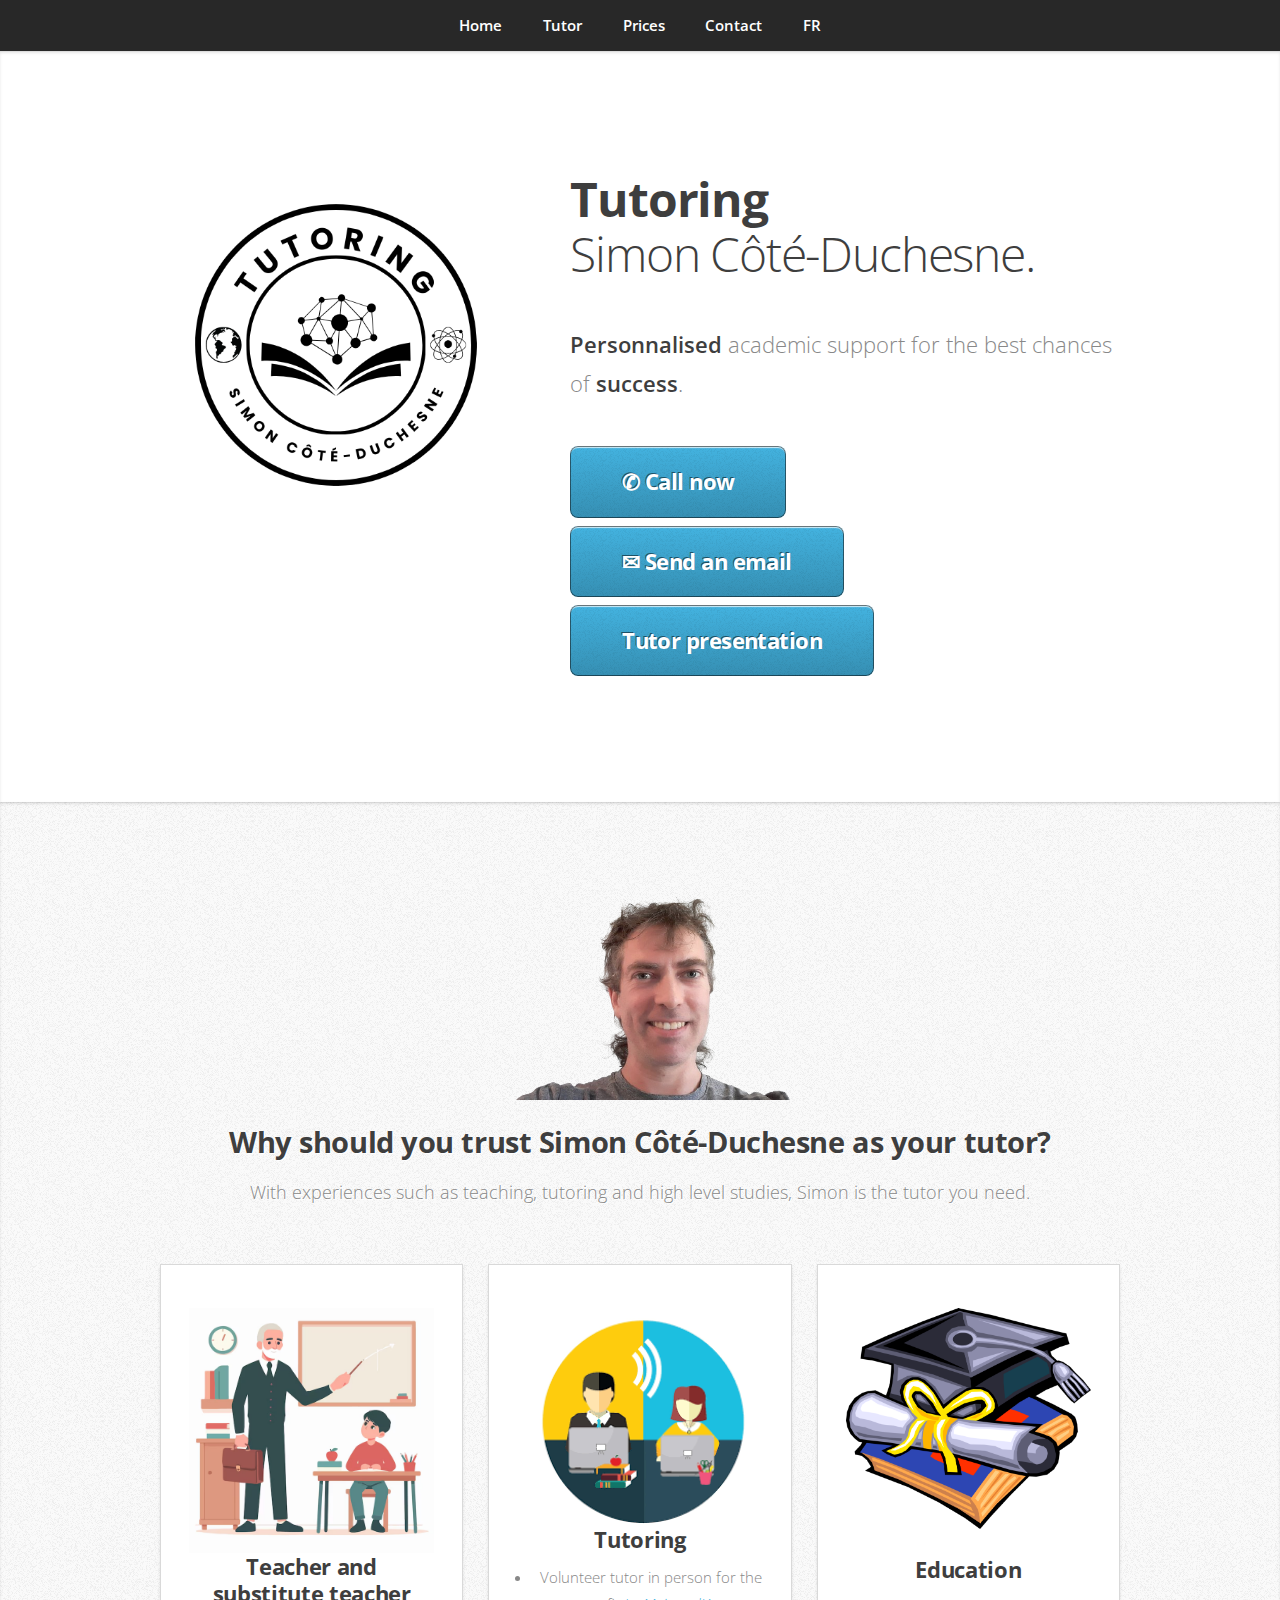
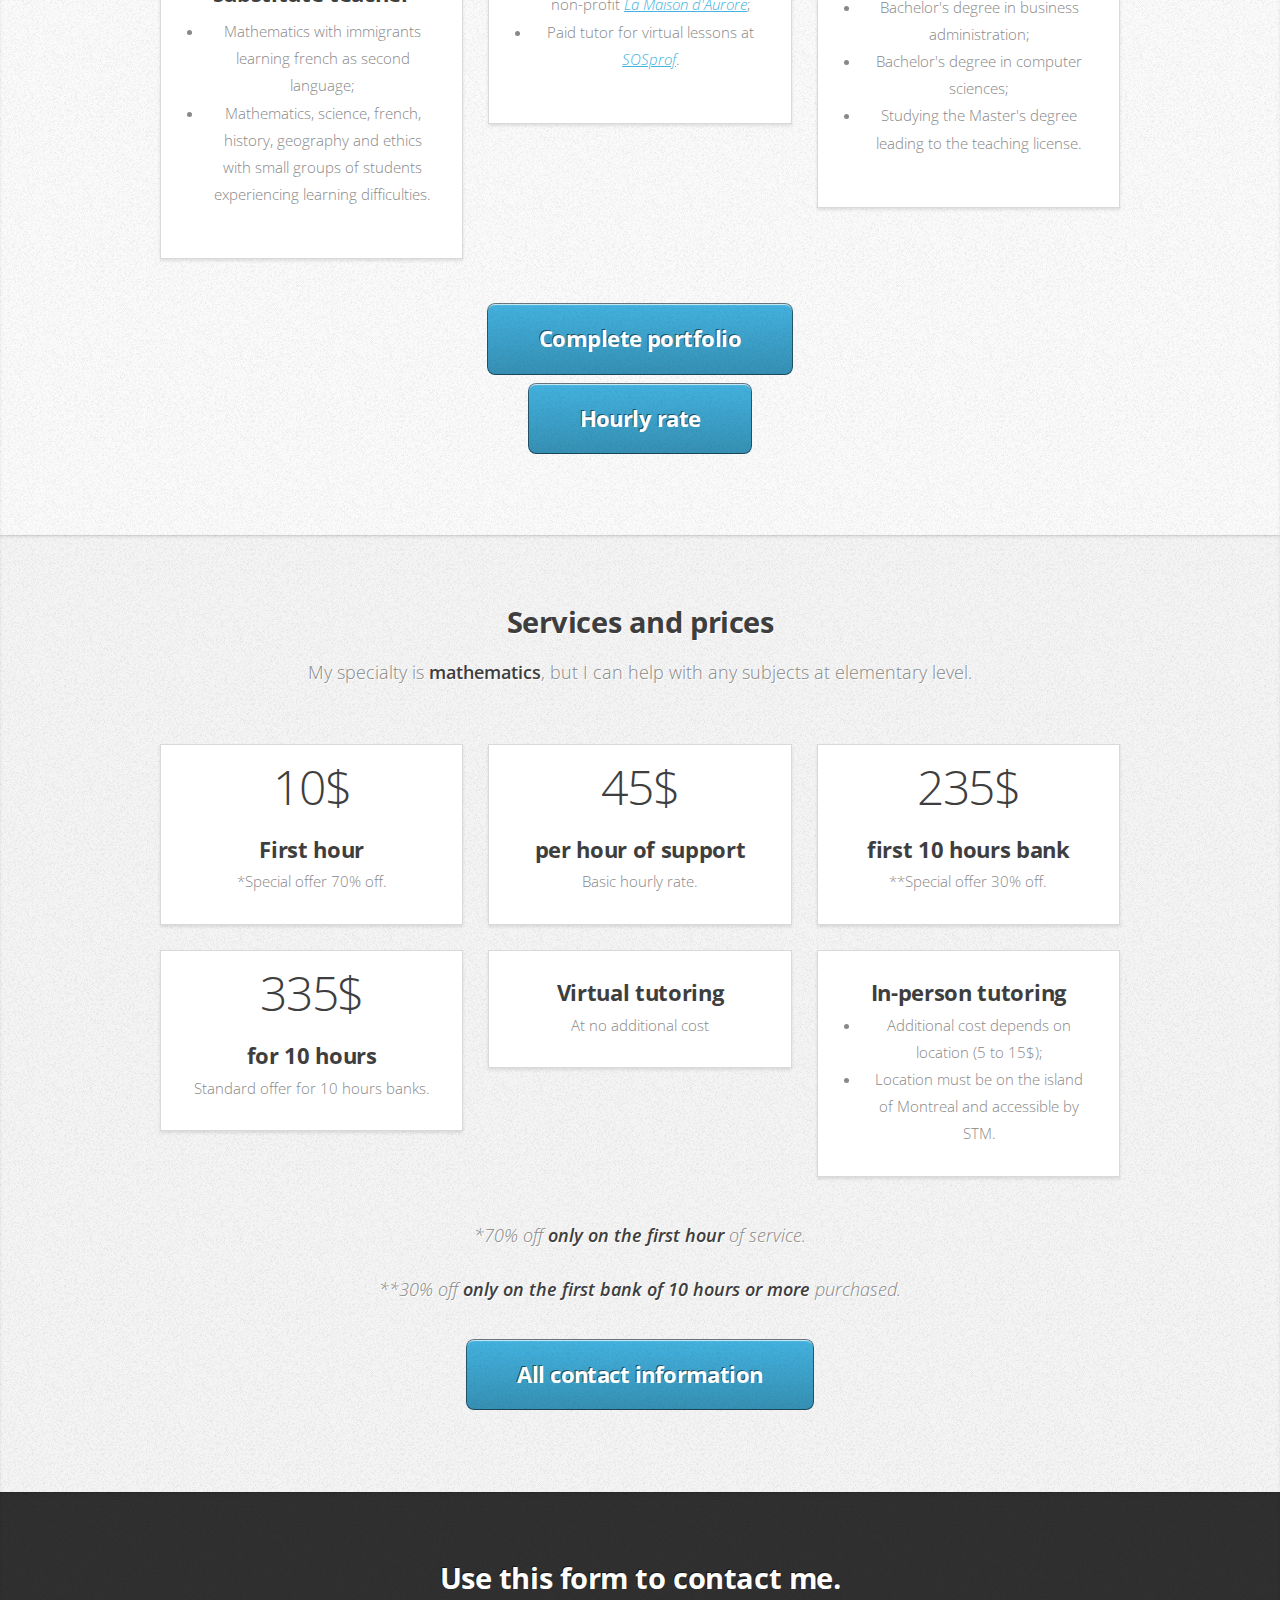
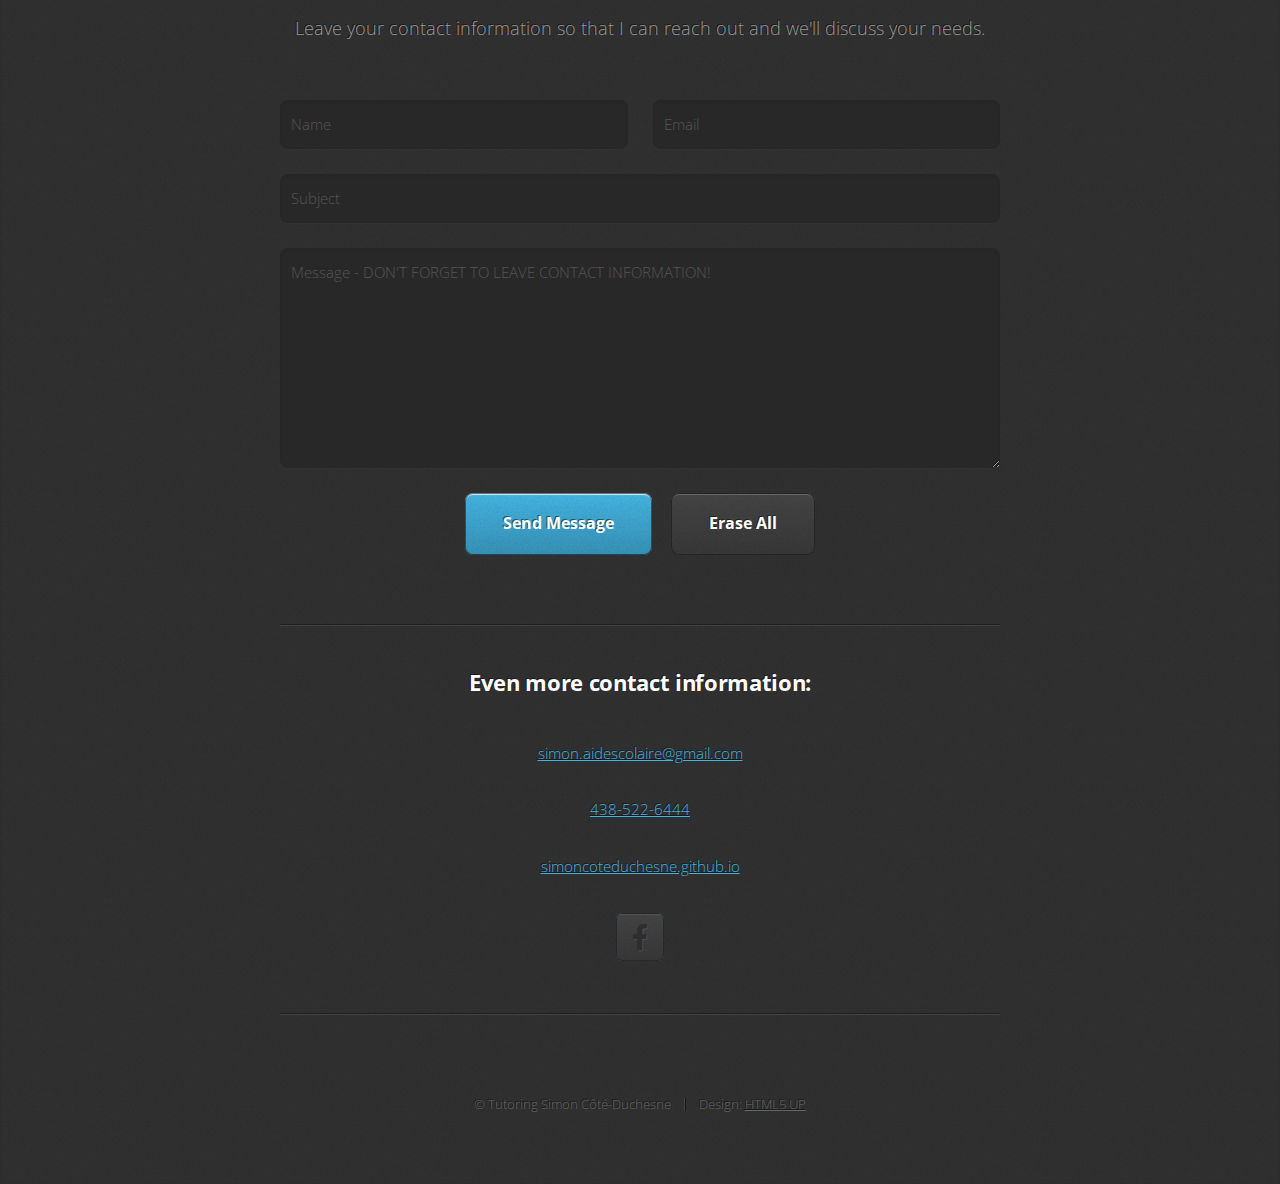
==== index_eng.html @ 431c527d "Initial commit" ====
<!DOCTYPE HTML>
<!--
	Miniport by HTML5 UP
	html5up.net | @ajlkn
	Free for personal and commercial use under the CCA 3.0 license (html5up.net/license)
-->
<html>
	<head>
		<title>Tutoring Simon Cote-Duchesne</title>
		<meta charset="utf-8" />
		<meta name="viewport" content="width=device-width, initial-scale=1, user-scalable=no" />
		<link rel="stylesheet" href="assets/css/main.css" />
		<link rel="shortcut icon" href="images/favicon.ico" type="image/favicon.ico" /> 
	</head>
	<body class="is-preload">

		<!-- Nav -->
			<nav id="nav">
				<ul class="container">
					<li><a href="#top">Home</a></li>
					<li><a href="#tutor">Tutor</a></li>
					<li><a href="#prices">Prices</a></li>
					<li><a href="#contact">Contact</a></li>
					<li><a href="index.html">FR</a></li>
				</ul>
			</nav>

		<!-- Home -->
			<article id="top" class="wrapper style1">
				<div class="container">
					<div class="row">
						<div class="col-4 col-5-large col-12-medium">
							<span class="image fit"><img src="images/AideScolaireSimonENGLISH.png" alt="Aide scolaire Simon Côté-Duchesne"/></span>
						</div>
						<div class="col-8 col-7-large col-12-medium">
							<header>
								<h1><strong>Tutoring</strong><br><br> Simon Côté-Duchesne.</h1>
							</header>
							<p><strong>Personnalised</strong> academic support for the best chances of <strong>success</strong>.</p>
							<a href="tel:1-438-522-6444" class="button large scrolly">&#9990; Call now</a>
							<br><a href="mailto:simon.aidescolaire@gmail.com" class="button large scrolly">&#9993; Send an email</a>
							<br><a href="#tutor" class="button large scrolly">Tutor presentation</a>
						</div>
					</div>
				</div>
			</article>

		<!-- Work -->
			<article id="tutor" class="wrapper style2">
				<div class="container">
					<header>
						<span class="image centered"><img src="images/SimonCoteDuchesne.png"></span>
						<h2>Why should you trust Simon Côté-Duchesne as your tutor?</h2>
						<p>With experiences such as teaching, tutoring and high level studies, Simon is the tutor you need.</p>
					</header>
					<div class="row aln-center">
						<div class="col-4 col-6-medium col-12-small">
							<section class="box style1">
								<span class="image fit"><img src="images/Teacher.png"></span>
								<h3>Teacher and substitute teacher</h3>
								<ul>
									<li>Mathematics with immigrants learning french as second language;</li>
									<li>Mathematics, science, french, history, geography and ethics with small groups of students experiencing learning difficulties.</li>
								</ul>
							</section>
						</div>
						<div class="col-4 col-6-medium col-12-small">
							<section class="box style1">
								<span class="image fit"><img src="images/Tutoring.png"></span>
								<h3>Tutoring</h3>
								<ul>
									<li>Volunteer tutor in person for the non-profit <i><a href="https://maisonaurore.org/category/soutien-scolaire/">La Maison d'Aurore</a></i>;</li>
									<li>Paid tutor for virtual lessons at <i><a href="https://sosprof.ca/">SOSprof</a></i>.</li>
								</ul>
							</section>
						</div>
						<div class="col-4 col-6-medium col-12-small">
							<section class="box style1">
								<span class="image fit"><img src="images/Diploma.png"></span>
								<br><h3>Education</h3>
								<ul>
									<li>Bachelor's degree in business administration;</li>
									<li>Bachelor's degree in computer sciences;</li>
									<li>Studying the Master's degree leading to the teaching license.</li>
								</ul>
							</section>
						</div>
					</div>
					<footer>
						<a href="https://simoncoteduchesne.github.io/index_En.html" class="button large scrolly">Complete portfolio</a>
						<br><a href="#prices" class="button large scrolly">Hourly rate</a>
					</footer>
				</div>
			</article>

		<!-- Portfolio -->
			<article id="prices" class="wrapper style3">
				<div class="container">
					<header>
						<h2>Services and prices</h2>
						<p>My specialty is <strong>mathematics</strong>, but I can help with any subjects at elementary level.
					</header>
					<div class="row">
						<div class="col-4 col-6-medium col-12-small">
							<article class="box style2">
								<h1>10$</h1>
								<h3>First hour</h3>
								<p>*Special offer 70% off.</p>
							</article>
						</div>
						<div class="col-4 col-6-medium col-12-small">
							<article class="box style2">
								<h1>45$</h1>
								<h3>per hour of support</h3>
								<p>Basic hourly rate.</p>
							</article>
						</div>
						<div class="col-4 col-6-medium col-12-small">
							<article class="box style2">
								<h1>235$</h1>
								<h3>first 10 hours bank</h3>
								<p>**Special offer 30% off.</p>
							</article>
						</div>
						<div class="col-4 col-6-medium col-12-small">
							<article class="box style2">
								<h1>335$</h1>
								<h3>for 10 hours</h3>
								<p>Standard offer for 10 hours banks.</p>
							</article>
						</div>
						<div class="col-4 col-6-medium col-12-small">
							<article class="box style2">
								<h3>Virtual tutoring</h3>
								<p>At no additional cost</p>
							</article>
						</div>
						<div class="col-4 col-6-medium col-12-small">
							<article class="box style2">
								<h3>In-person tutoring</h3>
								<ul>
									<li>Additional cost depends on location (5 to 15$);</li>
									<li>Location must be on the island of Montreal and accessible by STM.</li>
								</ul>
							</article>
						</div>
					</div>
					<footer>
						<p><i>*70% off <strong>only on the first hour</strong> of service.<br><br>**30% off <strong>only on the first bank of 10 hours or more</strong> purchased.</i></p>
						<a href="#contact" class="button large scrolly">All contact information</a>
					</footer>
				</div>
			</article>

		<!-- Contact -->
			<article id="contact" class="wrapper style4">
				<div class="container medium">
					<header>
						<h2>Use this form to contact me.</h2>
						<p>Leave your contact information so that I can reach out and we'll discuss your needs.</p>
					</header>
					<div class="row">
						<div class="col-12">
							<form method="post" action="https://formspree.io/f/xgvowkon">
								<div class="row">
									<div class="col-6 col-12-small">
										<input type="text" name="name" id="name" placeholder="Name" />
									</div>
									<div class="col-6 col-12-small">
										<input type="text" name="email" id="email" placeholder="Email" />
									</div>
									<div class="col-12">
										<input type="text" name="subject" id="subject" placeholder="Subject" />
									</div>
									<div class="col-12">
										<textarea name="message" id="message" placeholder="Message - DON'T FORGET TO LEAVE CONTACT INFORMATION!"></textarea>
									</div>
									<div class="col-12">
										<ul class="actions">
											<li><input type="submit" value="Send Message" /></li>
											<li><input type="reset" value="Erase All" class="alt" /></li>
										</ul>
									</div>
								</div>
							</form>
						</div>
						<div class="col-12">
							<hr />
							<h3>Even more contact information:</h3>
							<br><a href="mailto:simon.aidescolaire@gmail.com"><p>simon.aidescolaire@gmail.com</p></a>
							<a href="tel:1-438-522-6444"><p>438-522-6444</p></a>
							<a href="http:\simoncoteduchesne.github.io"><p>simoncoteduchesne.github.io</p></a>
							<ul class="social">
								<li><a href="https://www.facebook.com/profile.php?id=61568570888656" class="icon brands fa-facebook-f"><span class="label">Facebook</span></a></li>
							<hr />
						</div>
					</div>
					<footer>
						<ul id="copyright">
							<li>&copy; Tutoring Simon Côté-Duchesne</li><li>Design: <a href="http://html5up.net">HTML5 UP</a></li>
						</ul>
					</footer>
				</div>
			</article>

		<!-- Scripts -->
			<script src="assets/js/jquery.min.js"></script>
			<script src="assets/js/jquery.scrolly.min.js"></script>
			<script src="assets/js/browser.min.js"></script>
			<script src="assets/js/breakpoints.min.js"></script>
			<script src="assets/js/util.js"></script>
			<script src="assets/js/main.js"></script>

	</body>
</html>
---- assets/css/main.css ----
@import url("https://fonts.googleapis.com/css?family=Open+Sans:300,300italic,600,600italic,700");
@import url("fontawesome-all.min.css");

/*
	Miniport by HTML5 UP
	html5up.net | @ajlkn
	Free for personal and commercial use under the CCA 3.0 license (html5up.net/license)
*/

html, body, div, span, applet, object,
iframe, h1, h2, h3, h4, h5, h6, p, blockquote,
pre, a, abbr, acronym, address, big, cite,
code, del, dfn, em, img, ins, kbd, q, s, samp,
small, strike, strong, sub, sup, tt, var, b,
u, i, center, dl, dt, dd, ol, ul, li, fieldset,
form, label, legend, table, caption, tbody,
tfoot, thead, tr, th, td, article, aside,
canvas, details, embed, figure, figcaption,
footer, header, hgroup, menu, nav, output, ruby,
section, summary, time, mark, audio, video {
	margin: 0;
	padding: 0;
	border: 0;
	font-size: 100%;
	font: inherit;
	vertical-align: baseline;}

article, aside, details, figcaption, figure,
footer, header, hgroup, menu, nav, section {
	display: block;}

body {
	line-height: 1;
}

ol, ul {
	list-style: none;
}

blockquote, q {
	quotes: none;
}

	blockquote:before, blockquote:after, q:before, q:after {
		content: '';
		content: none;
	}

table {
	border-collapse: collapse;
	border-spacing: 0;
}

body {
	-webkit-text-size-adjust: none;
}

mark {
	background-color: transparent;
	color: inherit;
}

input::-moz-focus-inner {
	border: 0;
	padding: 0;
}

input, select, textarea {
	-moz-appearance: none;
	-webkit-appearance: none;
	-ms-appearance: none;
	appearance: none;
}

/* Basic */

	html {
		box-sizing: border-box;
	}

	*, *:before, *:after {
		box-sizing: inherit;
	}

	body {
		padding-top: 3.5em;
	}

		body.is-preload *, body.is-preload *:before, body.is-preload *:after {
			-moz-animation: none !important;
			-webkit-animation: none !important;
			-ms-animation: none !important;
			animation: none !important;
			-moz-transition: none !important;
			-webkit-transition: none !important;
			-ms-transition: none !important;
			transition: none !important;
		}

	body, input, textarea, select {
		font-family: 'Open Sans', sans-serif;
		line-height: 1.85em;
		color: #888;
		font-weight: 300;
		font-size: 13pt;
	}

	a {
		-moz-transition: color .2s ease-in-out;
		-webkit-transition: color .2s ease-in-out;
		-ms-transition: color .2s ease-in-out;
		transition: color .2s ease-in-out;
		color: #43B3E0;
		text-decoration: underline;
	}

		a:hover {
			color: #43bff0 !important;
		}

		a img {
			border: 0;
		}

	b, strong {
		font-weight: 600;
		color: #3e3e3e;
	}

	i, em {
		font-style: italic;
	}

	sub {
		position: relative;
		top: 0.5em;
		font-size: 0.8em;
	}

	sup {
		position: relative;
		top: -0.5em;
		font-size: 0.8em;
	}

	blockquote {
		border-left: solid 0.75em #eee;
		padding: 1em 0 1em 1.5em;
		font-style: italic;
	}

	h1, h2, h3, h4, h5, h6 {
		color: #3e3e3e;
		margin: 0 0 0.75em 0;
	}

	h1 a, h2 a, h3 a, h4 a, h5 a, h6 a {
		text-decoration: none;
		color: inherit;
	}

	h2, h3, h4, h5, h6 {
		font-weight: 700;
	}

	h1 {
		font-size: 3.25em;
		letter-spacing: -0.025em;
		font-weight: 300;
	}

		h1 strong {
			font-weight: 700;
		}

	h2 {
		font-size: 2em;
		letter-spacing: -0.015em;
	}

	h3 {
		font-size: 1.5em;
		letter-spacing: -0.015em;
	}

	em, i {
		font-style: italic;
	}

	br.clear {
		clear: both;
	}

	hr {
		border: 0;
		border-top: solid 1px #444;
		border-top-color: rgba(0, 0, 0, 0.35);
		box-shadow: 0px 1px 0px 0px rgba(255, 255, 255, 0.1);
		height: 1px;
		margin: 3em 0;
	}

	p, ul, ol, dl, table {
		margin-bottom: 2em;
	}

	header {
		margin: 0 0 3em 0;
	}

		header > p {
			font-size: 1.25em;
			margin: 0;
		}

	footer {
		margin: 3em 0 0 0;
	}

		footer > p {
			font-size: 1.25em;
		}

/* Container */

	.container {
		margin: 0 auto;
		max-width: calc(100% - 50px);
		width: 1200px;
	}

		.container.medium {
			width: 900px;
		}

		@media screen and (max-width: 1680px) {

			.container {
				width: 1200px;
			}

				.container.medium {
					width: 900px;
				}

		}

		@media screen and (max-width: 1280px) {

			.container {
				width: 960px;
			}

				.container.medium {
					width: 720px;
				}

		}

		@media screen and (max-width: 980px) {

			.container {
				width: 100%;
			}

				.container.medium {
					width: 75%;
				}

		}

		@media screen and (max-width: 736px) {

			.container {
				width: 100%;
				max-width: calc(100% - 30px);
			}

				.container.medium {
					width: 100%;
				}

		}

/* Row */

	.row {
		display: flex;
		flex-wrap: wrap;
		box-sizing: border-box;
		align-items: stretch;
	}

		.row > * {
			box-sizing: border-box;
		}

		.row.gtr-uniform > * > :last-child {
			margin-bottom: 0;
		}

		.row.aln-left {
			justify-content: flex-start;
		}

		.row.aln-center {
			justify-content: center;
		}

		.row.aln-right {
			justify-content: flex-end;
		}

		.row.aln-top {
			align-items: flex-start;
		}

		.row.aln-middle {
			align-items: center;
		}

		.row.aln-bottom {
			align-items: flex-end;
		}

		.row > .imp {
			order: -1;
		}

		.row > .col-1 {
			width: 8.33333%;
		}

		.row > .off-1 {
			margin-left: 8.33333%;
		}

		.row > .col-2 {
			width: 16.66667%;
		}

		.row > .off-2 {
			margin-left: 16.66667%;
		}

		.row > .col-3 {
			width: 25%;
		}

		.row > .off-3 {
			margin-left: 25%;
		}

		.row > .col-4 {
			width: 33.33333%;
		}

		.row > .off-4 {
			margin-left: 33.33333%;
		}

		.row > .col-5 {
			width: 41.66667%;
		}

		.row > .off-5 {
			margin-left: 41.66667%;
		}

		.row > .col-6 {
			width: 50%;
		}

		.row > .off-6 {
			margin-left: 50%;
		}

		.row > .col-7 {
			width: 58.33333%;
		}

		.row > .off-7 {
			margin-left: 58.33333%;
		}

		.row > .col-8 {
			width: 66.66667%;
		}

		.row > .off-8 {
			margin-left: 66.66667%;
		}

		.row > .col-9 {
			width: 75%;
		}

		.row > .off-9 {
			margin-left: 75%;
		}

		.row > .col-10 {
			width: 83.33333%;
		}

		.row > .off-10 {
			margin-left: 83.33333%;
		}

		.row > .col-11 {
			width: 91.66667%;
		}

		.row > .off-11 {
			margin-left: 91.66667%;
		}

		.row > .col-12 {
			width: 100%;
		}

		.row > .off-12 {
			margin-left: 100%;
		}

		.row.gtr-0 {
			margin-top: 0px;
			margin-left: 0px;
		}

			.row.gtr-0 > * {
				padding: 0px 0 0 0px;
			}

			.row.gtr-0.gtr-uniform {
				margin-top: 0px;
			}

				.row.gtr-0.gtr-uniform > * {
					padding-top: 0px;
				}

		.row.gtr-25 {
			margin-top: -6.25px;
			margin-left: -6.25px;
		}

			.row.gtr-25 > * {
				padding: 6.25px 0 0 6.25px;
			}

			.row.gtr-25.gtr-uniform {
				margin-top: -6.25px;
			}

				.row.gtr-25.gtr-uniform > * {
					padding-top: 6.25px;
				}

		.row.gtr-50 {
			margin-top: -12.5px;
			margin-left: -12.5px;
		}

			.row.gtr-50 > * {
				padding: 12.5px 0 0 12.5px;
			}

			.row.gtr-50.gtr-uniform {
				margin-top: -12.5px;
			}

				.row.gtr-50.gtr-uniform > * {
					padding-top: 12.5px;
				}

		.row {
			margin-top: -25px;
			margin-left: -25px;
		}

			.row > * {
				padding: 25px 0 0 25px;
			}

			.row.gtr-uniform {
				margin-top: -25px;
			}

				.row.gtr-uniform > * {
					padding-top: 25px;
				}

		.row.gtr-150 {
			margin-top: -37.5px;
			margin-left: -37.5px;
		}

			.row.gtr-150 > * {
				padding: 37.5px 0 0 37.5px;
			}

			.row.gtr-150.gtr-uniform {
				margin-top: -37.5px;
			}

				.row.gtr-150.gtr-uniform > * {
					padding-top: 37.5px;
				}

		.row.gtr-200 {
			margin-top: -50px;
			margin-left: -50px;
		}

			.row.gtr-200 > * {
				padding: 50px 0 0 50px;
			}

			.row.gtr-200.gtr-uniform {
				margin-top: -50px;
			}

				.row.gtr-200.gtr-uniform > * {
					padding-top: 50px;
				}

		@media screen and (max-width: 1680px) {

			.row {
				display: flex;
				flex-wrap: wrap;
				box-sizing: border-box;
				align-items: stretch;
			}

				.row > * {
					box-sizing: border-box;
				}

				.row.gtr-uniform > * > :last-child {
					margin-bottom: 0;
				}

				.row.aln-left {
					justify-content: flex-start;
				}

				.row.aln-center {
					justify-content: center;
				}

				.row.aln-right {
					justify-content: flex-end;
				}

				.row.aln-top {
					align-items: flex-start;
				}

				.row.aln-middle {
					align-items: center;
				}

				.row.aln-bottom {
					align-items: flex-end;
				}

				.row > .imp-xlarge {
					order: -1;
				}

				.row > .col-1-xlarge {
					width: 8.33333%;
				}

				.row > .off-1-xlarge {
					margin-left: 8.33333%;
				}

				.row > .col-2-xlarge {
					width: 16.66667%;
				}

				.row > .off-2-xlarge {
					margin-left: 16.66667%;
				}

				.row > .col-3-xlarge {
					width: 25%;
				}

				.row > .off-3-xlarge {
					margin-left: 25%;
				}

				.row > .col-4-xlarge {
					width: 33.33333%;
				}

				.row > .off-4-xlarge {
					margin-left: 33.33333%;
				}

				.row > .col-5-xlarge {
					width: 41.66667%;
				}

				.row > .off-5-xlarge {
					margin-left: 41.66667%;
				}

				.row > .col-6-xlarge {
					width: 50%;
				}

				.row > .off-6-xlarge {
					margin-left: 50%;
				}

				.row > .col-7-xlarge {
					width: 58.33333%;
				}

				.row > .off-7-xlarge {
					margin-left: 58.33333%;
				}

				.row > .col-8-xlarge {
					width: 66.66667%;
				}

				.row > .off-8-xlarge {
					margin-left: 66.66667%;
				}

				.row > .col-9-xlarge {
					width: 75%;
				}

				.row > .off-9-xlarge {
					margin-left: 75%;
				}

				.row > .col-10-xlarge {
					width: 83.33333%;
				}

				.row > .off-10-xlarge {
					margin-left: 83.33333%;
				}

				.row > .col-11-xlarge {
					width: 91.66667%;
				}

				.row > .off-11-xlarge {
					margin-left: 91.66667%;
				}

				.row > .col-12-xlarge {
					width: 100%;
				}

				.row > .off-12-xlarge {
					margin-left: 100%;
				}

				.row.gtr-0 {
					margin-top: 0px;
					margin-left: 0px;
				}

					.row.gtr-0 > * {
						padding: 0px 0 0 0px;
					}

					.row.gtr-0.gtr-uniform {
						margin-top: 0px;
					}

						.row.gtr-0.gtr-uniform > * {
							padding-top: 0px;
						}

				.row.gtr-25 {
					margin-top: -6.25px;
					margin-left: -6.25px;
				}

					.row.gtr-25 > * {
						padding: 6.25px 0 0 6.25px;
					}

					.row.gtr-25.gtr-uniform {
						margin-top: -6.25px;
					}

						.row.gtr-25.gtr-uniform > * {
							padding-top: 6.25px;
						}

				.row.gtr-50 {
					margin-top: -12.5px;
					margin-left: -12.5px;
				}

					.row.gtr-50 > * {
						padding: 12.5px 0 0 12.5px;
					}

					.row.gtr-50.gtr-uniform {
						margin-top: -12.5px;
					}

						.row.gtr-50.gtr-uniform > * {
							padding-top: 12.5px;
						}

				.row {
					margin-top: -25px;
					margin-left: -25px;
				}

					.row > * {
						padding: 25px 0 0 25px;
					}

					.row.gtr-uniform {
						margin-top: -25px;
					}

						.row.gtr-uniform > * {
							padding-top: 25px;
						}

				.row.gtr-150 {
					margin-top: -37.5px;
					margin-left: -37.5px;
				}

					.row.gtr-150 > * {
						padding: 37.5px 0 0 37.5px;
					}

					.row.gtr-150.gtr-uniform {
						margin-top: -37.5px;
					}

						.row.gtr-150.gtr-uniform > * {
							padding-top: 37.5px;
						}

				.row.gtr-200 {
					margin-top: -50px;
					margin-left: -50px;
				}

					.row.gtr-200 > * {
						padding: 50px 0 0 50px;
					}

					.row.gtr-200.gtr-uniform {
						margin-top: -50px;
					}

						.row.gtr-200.gtr-uniform > * {
							padding-top: 50px;
						}

		}

		@media screen and (max-width: 1280px) {

			.row {
				display: flex;
				flex-wrap: wrap;
				box-sizing: border-box;
				align-items: stretch;
			}

				.row > * {
					box-sizing: border-box;
				}

				.row.gtr-uniform > * > :last-child {
					margin-bottom: 0;
				}

				.row.aln-left {
					justify-content: flex-start;
				}

				.row.aln-center {
					justify-content: center;
				}

				.row.aln-right {
					justify-content: flex-end;
				}

				.row.aln-top {
					align-items: flex-start;
				}

				.row.aln-middle {
					align-items: center;
				}

				.row.aln-bottom {
					align-items: flex-end;
				}

				.row > .imp-large {
					order: -1;
				}

				.row > .col-1-large {
					width: 8.33333%;
				}

				.row > .off-1-large {
					margin-left: 8.33333%;
				}

				.row > .col-2-large {
					width: 16.66667%;
				}

				.row > .off-2-large {
					margin-left: 16.66667%;
				}

				.row > .col-3-large {
					width: 25%;
				}

				.row > .off-3-large {
					margin-left: 25%;
				}

				.row > .col-4-large {
					width: 33.33333%;
				}

				.row > .off-4-large {
					margin-left: 33.33333%;
				}

				.row > .col-5-large {
					width: 41.66667%;
				}

				.row > .off-5-large {
					margin-left: 41.66667%;
				}

				.row > .col-6-large {
					width: 50%;
				}

				.row > .off-6-large {
					margin-left: 50%;
				}

				.row > .col-7-large {
					width: 58.33333%;
				}

				.row > .off-7-large {
					margin-left: 58.33333%;
				}

				.row > .col-8-large {
					width: 66.66667%;
				}

				.row > .off-8-large {
					margin-left: 66.66667%;
				}

				.row > .col-9-large {
					width: 75%;
				}

				.row > .off-9-large {
					margin-left: 75%;
				}

				.row > .col-10-large {
					width: 83.33333%;
				}

				.row > .off-10-large {
					margin-left: 83.33333%;
				}

				.row > .col-11-large {
					width: 91.66667%;
				}

				.row > .off-11-large {
					margin-left: 91.66667%;
				}

				.row > .col-12-large {
					width: 100%;
				}

				.row > .off-12-large {
					margin-left: 100%;
				}

				.row.gtr-0 {
					margin-top: 0px;
					margin-left: 0px;
				}

					.row.gtr-0 > * {
						padding: 0px 0 0 0px;
					}

					.row.gtr-0.gtr-uniform {
						margin-top: 0px;
					}

						.row.gtr-0.gtr-uniform > * {
							padding-top: 0px;
						}

				.row.gtr-25 {
					margin-top: -6.25px;
					margin-left: -6.25px;
				}

					.row.gtr-25 > * {
						padding: 6.25px 0 0 6.25px;
					}

					.row.gtr-25.gtr-uniform {
						margin-top: -6.25px;
					}

						.row.gtr-25.gtr-uniform > * {
							padding-top: 6.25px;
						}

				.row.gtr-50 {
					margin-top: -12.5px;
					margin-left: -12.5px;
				}

					.row.gtr-50 > * {
						padding: 12.5px 0 0 12.5px;
					}

					.row.gtr-50.gtr-uniform {
						margin-top: -12.5px;
					}

						.row.gtr-50.gtr-uniform > * {
							padding-top: 12.5px;
						}

				.row {
					margin-top: -25px;
					margin-left: -25px;
				}

					.row > * {
						padding: 25px 0 0 25px;
					}

					.row.gtr-uniform {
						margin-top: -25px;
					}

						.row.gtr-uniform > * {
							padding-top: 25px;
						}

				.row.gtr-150 {
					margin-top: -37.5px;
					margin-left: -37.5px;
				}

					.row.gtr-150 > * {
						padding: 37.5px 0 0 37.5px;
					}

					.row.gtr-150.gtr-uniform {
						margin-top: -37.5px;
					}

						.row.gtr-150.gtr-uniform > * {
							padding-top: 37.5px;
						}

				.row.gtr-200 {
					margin-top: -50px;
					margin-left: -50px;
				}

					.row.gtr-200 > * {
						padding: 50px 0 0 50px;
					}

					.row.gtr-200.gtr-uniform {
						margin-top: -50px;
					}

						.row.gtr-200.gtr-uniform > * {
							padding-top: 50px;
						}

		}

		@media screen and (max-width: 980px) {

			.row {
				display: flex;
				flex-wrap: wrap;
				box-sizing: border-box;
				align-items: stretch;
			}

				.row > * {
					box-sizing: border-box;
				}

				.row.gtr-uniform > * > :last-child {
					margin-bottom: 0;
				}

				.row.aln-left {
					justify-content: flex-start;
				}

				.row.aln-center {
					justify-content: center;
				}

				.row.aln-right {
					justify-content: flex-end;
				}

				.row.aln-top {
					align-items: flex-start;
				}

				.row.aln-middle {
					align-items: center;
				}

				.row.aln-bottom {
					align-items: flex-end;
				}

				.row > .imp-medium {
					order: -1;
				}

				.row > .col-1-medium {
					width: 8.33333%;
				}

				.row > .off-1-medium {
					margin-left: 8.33333%;
				}

				.row > .col-2-medium {
					width: 16.66667%;
				}

				.row > .off-2-medium {
					margin-left: 16.66667%;
				}

				.row > .col-3-medium {
					width: 25%;
				}

				.row > .off-3-medium {
					margin-left: 25%;
				}

				.row > .col-4-medium {
					width: 33.33333%;
				}

				.row > .off-4-medium {
					margin-left: 33.33333%;
				}

				.row > .col-5-medium {
					width: 41.66667%;
				}

				.row > .off-5-medium {
					margin-left: 41.66667%;
				}

				.row > .col-6-medium {
					width: 50%;
				}

				.row > .off-6-medium {
					margin-left: 50%;
				}

				.row > .col-7-medium {
					width: 58.33333%;
				}

				.row > .off-7-medium {
					margin-left: 58.33333%;
				}

				.row > .col-8-medium {
					width: 66.66667%;
				}

				.row > .off-8-medium {
					margin-left: 66.66667%;
				}

				.row > .col-9-medium {
					width: 75%;
				}

				.row > .off-9-medium {
					margin-left: 75%;
				}

				.row > .col-10-medium {
					width: 83.33333%;
				}

				.row > .off-10-medium {
					margin-left: 83.33333%;
				}

				.row > .col-11-medium {
					width: 91.66667%;
				}

				.row > .off-11-medium {
					margin-left: 91.66667%;
				}

				.row > .col-12-medium {
					width: 100%;
				}

				.row > .off-12-medium {
					margin-left: 100%;
				}

				.row.gtr-0 {
					margin-top: 0px;
					margin-left: 0px;
				}

					.row.gtr-0 > * {
						padding: 0px 0 0 0px;
					}

					.row.gtr-0.gtr-uniform {
						margin-top: 0px;
					}

						.row.gtr-0.gtr-uniform > * {
							padding-top: 0px;
						}

				.row.gtr-25 {
					margin-top: -6.25px;
					margin-left: -6.25px;
				}

					.row.gtr-25 > * {
						padding: 6.25px 0 0 6.25px;
					}

					.row.gtr-25.gtr-uniform {
						margin-top: -6.25px;
					}

						.row.gtr-25.gtr-uniform > * {
							padding-top: 6.25px;
						}

				.row.gtr-50 {
					margin-top: -12.5px;
					margin-left: -12.5px;
				}

					.row.gtr-50 > * {
						padding: 12.5px 0 0 12.5px;
					}

					.row.gtr-50.gtr-uniform {
						margin-top: -12.5px;
					}

						.row.gtr-50.gtr-uniform > * {
							padding-top: 12.5px;
						}

				.row {
					margin-top: -25px;
					margin-left: -25px;
				}

					.row > * {
						padding: 25px 0 0 25px;
					}

					.row.gtr-uniform {
						margin-top: -25px;
					}

						.row.gtr-uniform > * {
							padding-top: 25px;
						}

				.row.gtr-150 {
					margin-top: -37.5px;
					margin-left: -37.5px;
				}

					.row.gtr-150 > * {
						padding: 37.5px 0 0 37.5px;
					}

					.row.gtr-150.gtr-uniform {
						margin-top: -37.5px;
					}

						.row.gtr-150.gtr-uniform > * {
							padding-top: 37.5px;
						}

				.row.gtr-200 {
					margin-top: -50px;
					margin-left: -50px;
				}

					.row.gtr-200 > * {
						padding: 50px 0 0 50px;
					}

					.row.gtr-200.gtr-uniform {
						margin-top: -50px;
					}

						.row.gtr-200.gtr-uniform > * {
							padding-top: 50px;
						}

		}

		@media screen and (max-width: 736px) {

			.row {
				display: flex;
				flex-wrap: wrap;
				box-sizing: border-box;
				align-items: stretch;
			}

				.row > * {
					box-sizing: border-box;
				}

				.row.gtr-uniform > * > :last-child {
					margin-bottom: 0;
				}

				.row.aln-left {
					justify-content: flex-start;
				}

				.row.aln-center {
					justify-content: center;
				}

				.row.aln-right {
					justify-content: flex-end;
				}

				.row.aln-top {
					align-items: flex-start;
				}

				.row.aln-middle {
					align-items: center;
				}

				.row.aln-bottom {
					align-items: flex-end;
				}

				.row > .imp-small {
					order: -1;
				}

				.row > .col-1-small {
					width: 8.33333%;
				}

				.row > .off-1-small {
					margin-left: 8.33333%;
				}

				.row > .col-2-small {
					width: 16.66667%;
				}

				.row > .off-2-small {
					margin-left: 16.66667%;
				}

				.row > .col-3-small {
					width: 25%;
				}

				.row > .off-3-small {
					margin-left: 25%;
				}

				.row > .col-4-small {
					width: 33.33333%;
				}

				.row > .off-4-small {
					margin-left: 33.33333%;
				}

				.row > .col-5-small {
					width: 41.66667%;
				}

				.row > .off-5-small {
					margin-left: 41.66667%;
				}

				.row > .col-6-small {
					width: 50%;
				}

				.row > .off-6-small {
					margin-left: 50%;
				}

				.row > .col-7-small {
					width: 58.33333%;
				}

				.row > .off-7-small {
					margin-left: 58.33333%;
				}

				.row > .col-8-small {
					width: 66.66667%;
				}

				.row > .off-8-small {
					margin-left: 66.66667%;
				}

				.row > .col-9-small {
					width: 75%;
				}

				.row > .off-9-small {
					margin-left: 75%;
				}

				.row > .col-10-small {
					width: 83.33333%;
				}

				.row > .off-10-small {
					margin-left: 83.33333%;
				}

				.row > .col-11-small {
					width: 91.66667%;
				}

				.row > .off-11-small {
					margin-left: 91.66667%;
				}

				.row > .col-12-small {
					width: 100%;
				}

				.row > .off-12-small {
					margin-left: 100%;
				}

				.row.gtr-0 {
					margin-top: 0px;
					margin-left: 0px;
				}

					.row.gtr-0 > * {
						padding: 0px 0 0 0px;
					}

					.row.gtr-0.gtr-uniform {
						margin-top: 0px;
					}

						.row.gtr-0.gtr-uniform > * {
							padding-top: 0px;
						}

				.row.gtr-25 {
					margin-top: -3.75px;
					margin-left: -3.75px;
				}

					.row.gtr-25 > * {
						padding: 3.75px 0 0 3.75px;
					}

					.row.gtr-25.gtr-uniform {
						margin-top: -3.75px;
					}

						.row.gtr-25.gtr-uniform > * {
							padding-top: 3.75px;
						}

				.row.gtr-50 {
					margin-top: -7.5px;
					margin-left: -7.5px;
				}

					.row.gtr-50 > * {
						padding: 7.5px 0 0 7.5px;
					}

					.row.gtr-50.gtr-uniform {
						margin-top: -7.5px;
					}

						.row.gtr-50.gtr-uniform > * {
							padding-top: 7.5px;
						}

				.row {
					margin-top: -15px;
					margin-left: -15px;
				}

					.row > * {
						padding: 15px 0 0 15px;
					}

					.row.gtr-uniform {
						margin-top: -15px;
					}

						.row.gtr-uniform > * {
							padding-top: 15px;
						}

				.row.gtr-150 {
					margin-top: -22.5px;
					margin-left: -22.5px;
				}

					.row.gtr-150 > * {
						padding: 22.5px 0 0 22.5px;
					}

					.row.gtr-150.gtr-uniform {
						margin-top: -22.5px;
					}

						.row.gtr-150.gtr-uniform > * {
							padding-top: 22.5px;
						}

				.row.gtr-200 {
					margin-top: -30px;
					margin-left: -30px;
				}

					.row.gtr-200 > * {
						padding: 30px 0 0 30px;
					}

					.row.gtr-200.gtr-uniform {
						margin-top: -30px;
					}

						.row.gtr-200.gtr-uniform > * {
							padding-top: 30px;
						}

		}

/* Form */

	form label {
		color: #3e3e3e;
		font-weight: 700;
		display: block;
		margin: 0 0 0.5em 0;
	}

	form input[type=text],
	form input[type=email],
	form input[type=password],
	form select,
	form textarea {
		-moz-transition: background .2s ease-in-out, box-shadow .2s ease-in-out;
		-webkit-transition: background .2s ease-in-out, box-shadow .2s ease-in-out;
		-ms-transition: background .2s ease-in-out, box-shadow .2s ease-in-out;
		transition: background .2s ease-in-out, box-shadow .2s ease-in-out;
		-webkit-appearance: none;
		display: block;
		border: 0;
		padding: 0.75em;
		font-size: 1em;
		border-radius: 8px;
		border: solid 1px #ddd;
		background: #fff;
		color: #bbb;
		box-shadow: inset 0px 2px 3px 1px rgba(0, 0, 0, 0.05), 0px 1px 0px 0px rgba(255, 255, 255, 0.025);
		width: 100%;
	}

		form input[type=text]:focus,
		form input[type=email]:focus,
		form input[type=password]:focus,
		form select:focus,
		form textarea:focus {
			background: #fafafa;
			box-shadow: inset 0px 2px 5px 0px rgba(0, 0, 0, 0.05), 0px 1px 0px 0px rgba(255, 255, 255, 0.025), inset 0px 0px 2px 1px #43bff0;
		}

	form textarea {
		height: 15em;
	}

	form .actions:last-child {
		margin-bottom: 0;
	}

	form ::-webkit-input-placeholder {
		color: #555 !important;
	}

	form :-moz-placeholder {
		color: #555 !important;
	}

	form ::-moz-placeholder {
		color: #555 !important;
	}

	form :-ms-input-placeholder {
		color: #555 !important;
	}

	form ::-moz-focus-inner {
		border: 0;
	}

/* Tables */

	table {
		width: 100%;
	}

		table.default {
			width: 100%;
		}

			table.default tr {
				border-top: solid 1px #eee;
			}

				table.default tr:first-child {
					border-top: 0;
				}

			table.default td {
				padding: 0.5em 1em 0.5em 1em;
			}

			table.default th {
				text-align: left;
				padding: 0.5em 1em 0.5em 1em;
				font-weight: 600;
				margin: 0 0 1em 0;
			}

			table.default thead {
				background: #4f4f4f;
				color: #fff;
			}

/* Section/Article */

	section, article {
		margin-bottom: 3em;
	}

	section > :last-child,
	article > :last-child,
	section:last-child,
	article:last-child {
		margin-bottom: 0;
	}

/* Image */

	.image {
		display: inline-block;
		position: relative;
	}

		.image img {
			display: block;
			width: 100%;
		}

		.image.fit {
			display: block;
			width: 100%;
		}

		.image.featured {
			display: block;
			width: 100%;
			margin: 0 0 2em 0;
		}

		.image.left {
			float: left;
			margin: 0 2em 2em 0;
		}

		.image.centered {
			display: block;
			margin: 0 0 2em 0;
		}

			.image.centered img {
				margin: 0 auto;
				width: auto;
			}

/* Button */

	input[type="button"],
	input[type="submit"],
	input[type="reset"],
	button,
	.button {
		background-image: url("images/bg.png"), -moz-linear-gradient(top, rgba(0, 0, 0, 0), rgba(0, 0, 0, 0.2));
		background-image: url("images/bg.png"), -webkit-linear-gradient(top, rgba(0, 0, 0, 0), rgba(0, 0, 0, 0.2));
		background-image: url("images/bg.png"), -ms-linear-gradient(top, rgba(0, 0, 0, 0), rgba(0, 0, 0, 0.2));
		background-image: url("images/bg.png"), linear-gradient(top, rgba(0, 0, 0, 0), rgba(0, 0, 0, 0.2));
		-moz-transition: background-color .2s ease-in-out;
		-webkit-transition: background-color .2s ease-in-out;
		-ms-transition: background-color .2s ease-in-out;
		transition: background-color .2s ease-in-out;
		-webkit-appearance: none;
		position: relative;
		display: inline-block;
		color: #fff !important;
		text-decoration: none;
		font-weight: 700;
		border: 0;
		outline: 0;
		cursor: pointer;
		border-radius: 8px;
		text-shadow: -1px -1px 0.5px rgba(0, 0, 0, 0.5);
		overflow: hidden;
		box-shadow: inset 0px 0px 0px 1px rgba(0, 0, 0, 0.5), inset 0px 2px 1px 0px rgba(255, 255, 255, 0.75);
		background-color: #43B3E0;
		padding: 1em 2.35em 1em 2.35em;
		font-size: 1.1em;
		max-width: 24em;
	}

		input[type="button"]:hover,
		input[type="submit"]:hover,
		input[type="reset"]:hover,
		button:hover,
		.button:hover {
			background-color: #43bff0;
			color: #fff !important;
		}

		input[type="button"]:active,
		input[type="submit"]:active,
		input[type="reset"]:active,
		button:active,
		.button:active {
			background-color: #3BA8D3;
			top: 1px;
		}

		input[type="button"].large,
		input[type="submit"].large,
		input[type="reset"].large,
		button.large,
		.button.large {
			font-size: 1.5em;
			letter-spacing: -0.025em;
		}

		input[type="button"].alt,
		input[type="submit"].alt,
		input[type="reset"].alt,
		button.alt,
		.button.alt {
			background-color: #444;
			box-shadow: inset 0px 0px 0px 1px #242424, inset 0px 2px 1px 0px rgba(255, 255, 255, 0.2);
		}

			input[type="button"].alt:hover,
			input[type="submit"].alt:hover,
			input[type="reset"].alt:hover,
			button.alt:hover,
			.button.alt:hover {
				background-color: #4f4f4f;
				color: #fff !important;
			}

			input[type="button"].alt:active,
			input[type="submit"].alt:active,
			input[type="reset"].alt:active,
			button.alt:active,
			.button.alt:active {
				background-color: #3f3f3f;
			}

/* List */

	ul {
		list-style: disc;
		padding-left: 1em;
	}

		ul li {
			padding-left: 0.5em;
		}

	ol {
		list-style: decimal;
		padding-left: 1.25em;
	}

		ol li {
			padding-left: 0.25em;
		}

/* Social */

	ul.social {
		cursor: default;
		margin: 0;
		list-style: none;
		padding-left: 0;
	}

		ul.social li {
			position: relative;
			display: inline-block;
			margin: 0.25em;
			top: 0;
			padding-left: 0;
		}

			ul.social li a {
				-moz-transition: top .2s ease-in-out;
				-webkit-transition: top .2s ease-in-out;
				-ms-transition: top .2s ease-in-out;
				transition: top .2s ease-in-out;
				display: block;
				width: 48px;
				height: 48px;
				border-radius: 6px;
				top: 0;
				position: relative;
			}

				ul.social li a:before {
					background-image: url("images/bg.png"), -moz-linear-gradient(top, rgba(0, 0, 0, 0), rgba(0, 0, 0, 0.2));
					background-image: url("images/bg.png"), -webkit-linear-gradient(top, rgba(0, 0, 0, 0), rgba(0, 0, 0, 0.2));
					background-image: url("images/bg.png"), -ms-linear-gradient(top, rgba(0, 0, 0, 0), rgba(0, 0, 0, 0.2));
					background-image: url("images/bg.png"), linear-gradient(top, rgba(0, 0, 0, 0), rgba(0, 0, 0, 0.2));
					-moz-transition: background-color .2s ease-in-out;
					-webkit-transition: background-color .2s ease-in-out;
					-ms-transition: background-color .2s ease-in-out;
					transition: background-color .2s ease-in-out;
					background-color: #444;
					border-radius: 6px;
					box-shadow: inset 0px 0px 0px 1px #282828, inset 0px 2px 1px 0px rgba(255, 255, 255, 0.1);
					color: #2E2E2E !important;
					display: block;
					font-size: 26px;
					height: 48px;
					line-height: 48px;
					text-align: center;
					outline: 0;
					overflow: hidden;
					text-shadow: 1px 1px 0px rgba(255, 255, 255, 0.1);
					width: 48px;
				}

				ul.social li a.fa-twitter {
					background-color: #2DAAE4;
				}

				ul.social li a.fa-facebook-f {
					background-color: #3C5A98;
				}

				ul.social li a.fa-dribbble {
					background-color: #C4376B;
				}

				ul.social li a.fa-linkedin-in {
					background-color: #006599;
				}

				ul.social li a.fa-tumblr {
					background-color: #51718A;
				}

				ul.social li a.fa-google-plus {
					background-color: #DA2713;
				}

				ul.social li a.fa-github {
					background-color: #FAFAFA;
				}

				ul.social li a.fa-rss {
					background-color: #F2600B;
				}

				ul.social li a.fa-instagram {
					background-color: #E0D7C8;
				}

				ul.social li a.fa-foursquare {
					background-color: #39A3D4;
				}

				ul.social li a.fa-skype {
					background-color: #10BEF1;
				}

				ul.social li a.fa-soundcloud {
					background-color: #FE5419;
				}

				ul.social li a.fa-youtube {
					background-color: #BF2E25;
				}

				ul.social li a.fa-blogger {
					background-color: #FF6501;
				}

				ul.social li a.fa-flickr {
					background-color: #0062DB;
				}

				ul.social li a.fa-vimeo {
					background-color: #4C8AB0;
				}

				ul.social li a:hover {
					top: -5px;
				}

					ul.social li a:hover:before {
						background-color: transparent;
					}

/* Actions */

	ul.actions {
		list-style: none;
		padding-left: 0;
	}

		ul.actions li {
			display: inline-block;
			margin: 0 0 0 1em;
			padding-left: 0;
		}

			ul.actions li:first-child {
				margin-left: 0;
			}

/* Box */

	.box {
		background: #fff;
		box-shadow: inset 0px 0px 0px 1px rgba(0, 0, 0, 0.15), 0px 2px 3px 0px rgba(0, 0, 0, 0.1);
		text-align: center;
		padding: 2em;
	}

		.box.style1 {
			padding: 3em 2em 3.5em 2em;
		}

			.box.style1 h3 {
				margin-bottom: 0.5em;
			}

		.box.style2 h3 {
			margin-bottom: 0.25em;
		}

		.box.style2 .image {
			position: relative;
			left: 2em;
			top: 2em;
			margin: -4em 0 4em -4em;
			width: auto;
		}

/* Icons */

	.icon {
		text-decoration: none;
		text-decoration: none;
	}

		.icon:before {
			-moz-osx-font-smoothing: grayscale;
			-webkit-font-smoothing: antialiased;
			display: inline-block;
			font-style: normal;
			font-variant: normal;
			text-rendering: auto;
			line-height: 1;
			text-transform: none !important;
			font-family: 'Font Awesome 5 Free';
			font-weight: 400;
		}

		.icon:before {
			font-size: 1.25em;
		}

		.icon > .label {
			display: none;
		}

		.icon.solid:before {
			font-weight: 900;
		}

		.icon.brands:before {
			font-family: 'Font Awesome 5 Brands';
		}

		.icon.featured {
			color: #EA8A95;
			display: block;
			margin: 0 0 1.5em 0;
			cursor: default;
		}

			.icon.featured:before {
				font-size: 6em;
			}

/* Wrappers */

	.wrapper {
		background-image: url("images/bg.png");
		box-shadow: inset 0px 1px 0px 0px rgba(0, 0, 0, 0.05), inset 0px 2px 3px 0px rgba(0, 0, 0, 0.1);
		padding: 8em 0 8em 0;
		text-align: center;
	}

		.wrapper.style1 {
			background-image: none;
			background-color: #fff;
		}

		.wrapper.style2 {
			background-color: #fafafa;
			text-shadow: 1px 1px 0px #fff;
		}

		.wrapper.style3 {
			background-color: #f4f4f4;
			text-shadow: 1px 1px 0px #fff;
		}

		.wrapper.style4 {
			background-color: #303030;
			color: #999;
			text-shadow: -1px -1px 0px #181818;
		}

			.wrapper.style4 h1, .wrapper.style4 h2, .wrapper.style4 h3, .wrapper.style4 h4, .wrapper.style4 h5, .wrapper.style4 h6 {
				color: #fff;
			}

			.wrapper.style4 form input[type=text],
			.wrapper.style4 form input[type=password],
			.wrapper.style4 form select,
			.wrapper.style4 form textarea {
				border: none;
				background: #282828;
			}

				.wrapper.style4 form input[type=text]:focus,
				.wrapper.style4 form input[type=password]:focus,
				.wrapper.style4 form select:focus,
				.wrapper.style4 form textarea:focus {
					background: #252525;
				}

/* Nav */

	#nav {
		background-color: #282828;
		text-align: center;
		position: fixed;
		left: 0;
		top: 0;
		width: 100%;
		z-index: 10000;
		cursor: default;
		height: 3.5em;
		line-height: 3.5em;
	}

		#nav ul {
			margin-bottom: 0;
			list-style: none;
			padding-left: 0;
		}

		#nav li {
			display: inline-block;
			padding-left: 0;
		}

		#nav a {
			-moz-transition: background-color .2s ease-in-out;
			-webkit-transition: background-color .2s ease-in-out;
			-ms-transition: background-color .2s ease-in-out;
			transition: background-color .2s ease-in-out;
			position: relative;
			display: block;
			color: #fff;
			text-decoration: none;
			outline: 0;
			font-weight: 600;
			border-radius: 8px;
			color: #fff;
			height: 2.5em;
			line-height: 2.5em;
			padding: 0 1.25em;
		}

			#nav a:hover {
				color: #fff !important;
				background: #383838;
			}

			#nav a.active {
				background: #484848;
			}

				#nav a.active:before {
					content: '';
					display: block;
					position: absolute;
					bottom: -0.6em;
					left: 50%;
					margin-left: -0.75em;
					border-left: solid 0.75em transparent;
					border-right: solid 0.75em transparent;
					border-top: solid 0.6em #282828;
				}

/* Articles */

	body > article {
		margin-bottom: 0;
	}

	#top {
		padding: 10em 0 10em 0;
		text-align: left;
	}

		#top .image {
			border-radius: 100%;
			width: 20em;
			height: 20em;
			margin: 0;
		}

			#top .image img {
				border-radius: 100%;
			}

		#top h1 {
			margin-top: 0.35em;
		}

		#top p {
			font-size: 1.5em;
			line-height: 1.75em;
		}

			#top p a {
				color: inherit;
			}

	#contact footer {
		font-size: 0.9em;
	}

/* Copyright */

	#copyright {
		color: #666;
		font-size: 1em;
		line-height: 1em;
		list-style: none;
		padding-left: 0;
		margin-bottom: 0;
	}

		#copyright li {
			display: inline-block;
			border-left: solid 1px rgba(0, 0, 0, 0.5);
			box-shadow: -1px 0px 0px 0px rgba(255, 255, 255, 0.1);
			padding: 0 0 0 1em;
			margin: 0 0 0 1em;
		}

			#copyright li:first-child {
				border: 0;
				box-shadow: none;
				padding-left: 0;
				margin-left: 0;
			}

		#copyright a {
			-moz-transition: color .2s ease-in-out;
			-webkit-transition: color .2s ease-in-out;
			-ms-transition: color .2s ease-in-out;
			transition: color .2s ease-in-out;
			color: inherit;
		}

			#copyright a:hover {
				color: #777;
			}

/* Large */

	@media screen and (max-width: 1280px) {

		/* Basic */

			body {
				font-size: 11pt;
			}

			input, textarea, select {
				font-size: 11pt;
			}

			header {
				margin: 0 0 4em 0;
			}

		/* Wrappers */

			.wrapper {
				padding: 5em 0 5em 0;
				text-align: center;
			}

				.wrapper.style4 .row-special {
					margin: 2em 0 0 0;
					padding: 2em 0 2em 0;
				}

		/* Articles */

			#top {
				padding: 8em 0;
			}

				#top .image {
					width: 24em;
					height: 24em;
					margin: 0;
				}

	}

/* Medium */

	@media screen and (max-width: 980px) {

		/* Articles */

			#top {
				text-align: center;
				padding: 5em 0;
			}

				#top .image {
					margin: 0 auto 2em auto;
				}

	}

/* Small */

	@media screen and (max-width: 736px) {

		/* Basic */

			body {
				padding-top: 44px;
			}

			body, input, textarea, select {
				line-height: 1.75em;
				font-size: 10pt;
				letter-spacing: 0;
			}

			h1, h2, h3, h4, h5, h6 {
				font-size: 1.25em;
				margin: 0 0 0.4em 0;
			}

			h1 {
				font-size: 2.25em;
				line-height: 1.25em;
			}

			header {
				margin: 0 0 2em 0;
			}

				header > p {
					font-size: 1.25em;
				}

			footer {
				margin: 2.5em 0 0 0;
			}

				footer > p {
					font-size: 1.25em;
				}

			hr {
				margin: 1.5em 0 2em 0;
			}

		/* Section/Article */

			section, article {
				clear: both;
			}

		/* Button */

			input[type="button"],
			input[type="submit"],
			input[type="reset"],
			button,
			.button {
				text-align: center;
				font-size: 1.2em;
				width: 100%;
				padding: 1em 0 1em 0;
			}

				input[type="button"].large,
				input[type="submit"].large,
				input[type="reset"].large,
				button.large,
				.button.large {
					font-size: 1.2em;
					letter-spacing: 0;
				}
				button.language,
				.button.language {
					font-size: 1em;
					letter-spacing: 0;
					text-align: left;
				}

		/* Social */

			ul.social {
				padding: 1em 0.5em 0 0.5em;
			}

				ul.social li {
					margin: 0.5em 0.5em 0.5em 0.5em;
				}

					ul.social li a {
						top: 0 !important;
					}

						ul.social li a:before {
							background-color: transparent !important;
						}

		/* Actions */

			ul.actions {
				margin: 0;
			}

				ul.actions li {
					display: block;
					margin: 15px 0 0 0;
				}

					ul.actions li:first-child {
						margin-top: 0;
					}

		/* Box */

			.box {
				padding: 30px 20px 30px 20px;
				margin: 0 0 20px 0 !important;
			}

				.box h3 {
					margin-bottom: 0.25em;
				}

				.box .image.centered {
					margin-bottom: 1em;
				}

				.box .image.featured {
					position: relative;
					left: 20px;
					top: 20px;
					margin: -50px 0 50px -40px;
					width: auto;
				}

				.box.style1 {
					max-width: 32em;
					margin-left: auto !important;
					margin-right: auto !important;
				}

				.box.style2 {
					max-width: 32em;
					margin-left: auto !important;
					margin-right: auto !important;
				}

		/* Wrappers */

			.wrapper {
				padding: 3em 0;
				text-align: center;
			}

		/* Nav */

			#nav {
				height: 44px;
				line-height: 44px;
			}

				#nav a {
					padding: 0 0.75em;
					height: inherit;
					line-height: inherit;
					border-radius: 0;
				}

					#nav a:hover {
						background-color: transparent;
					}

		/* Articles */

			#top {
				padding: 3em 0;
			}

				#top .image {
					width: 15em;
					height: 15em;
					margin-bottom: 0;
				}

				#top p {
					font-size: 1em;
				}

			#contact footer {
				margin: 0;
			}

		/* Copyright */

			#copyright {
				font-size: 1em;
				margin: 0;
			}

				#copyright li {
					display: block;
					margin: 1em 0 0 0;
					padding: 0;
					box-shadow: none;
					border-left: 0;
				}

					#copyright li:first-child {
						margin-top: 0;
					}

	}
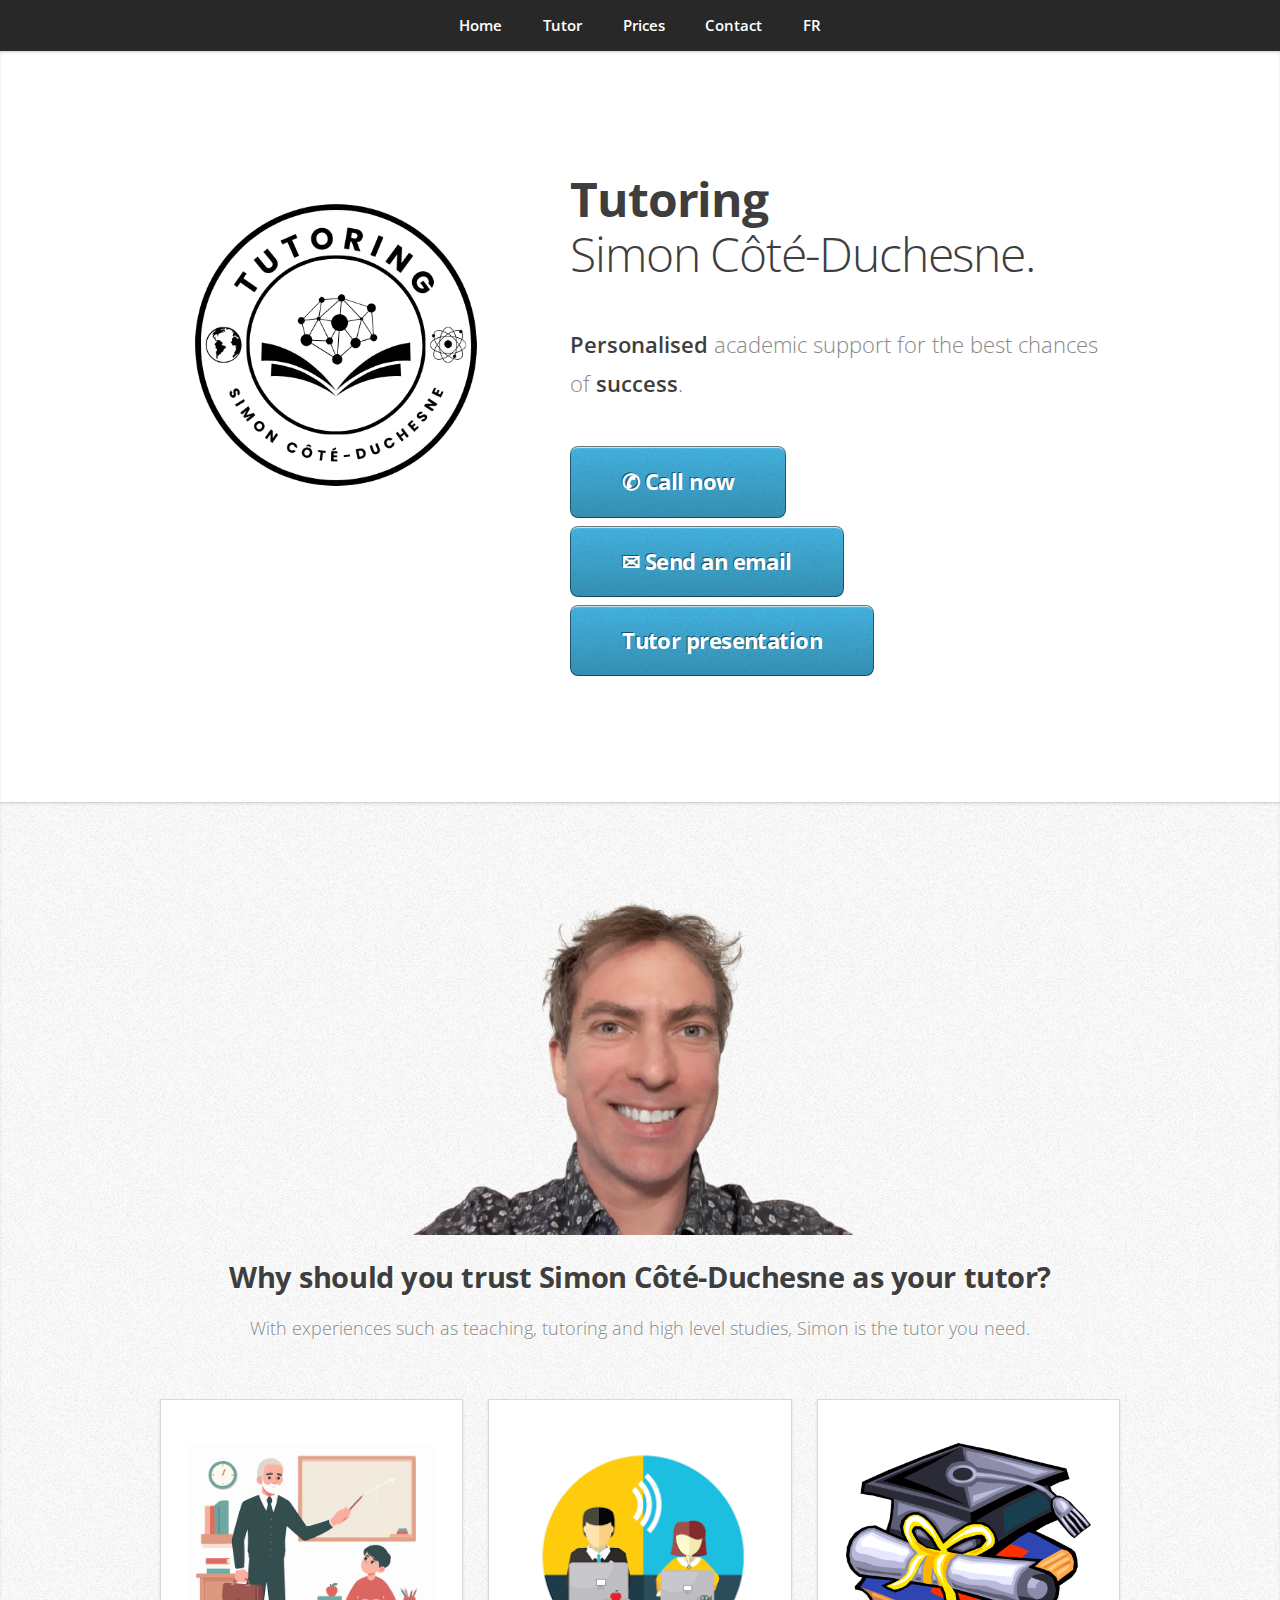
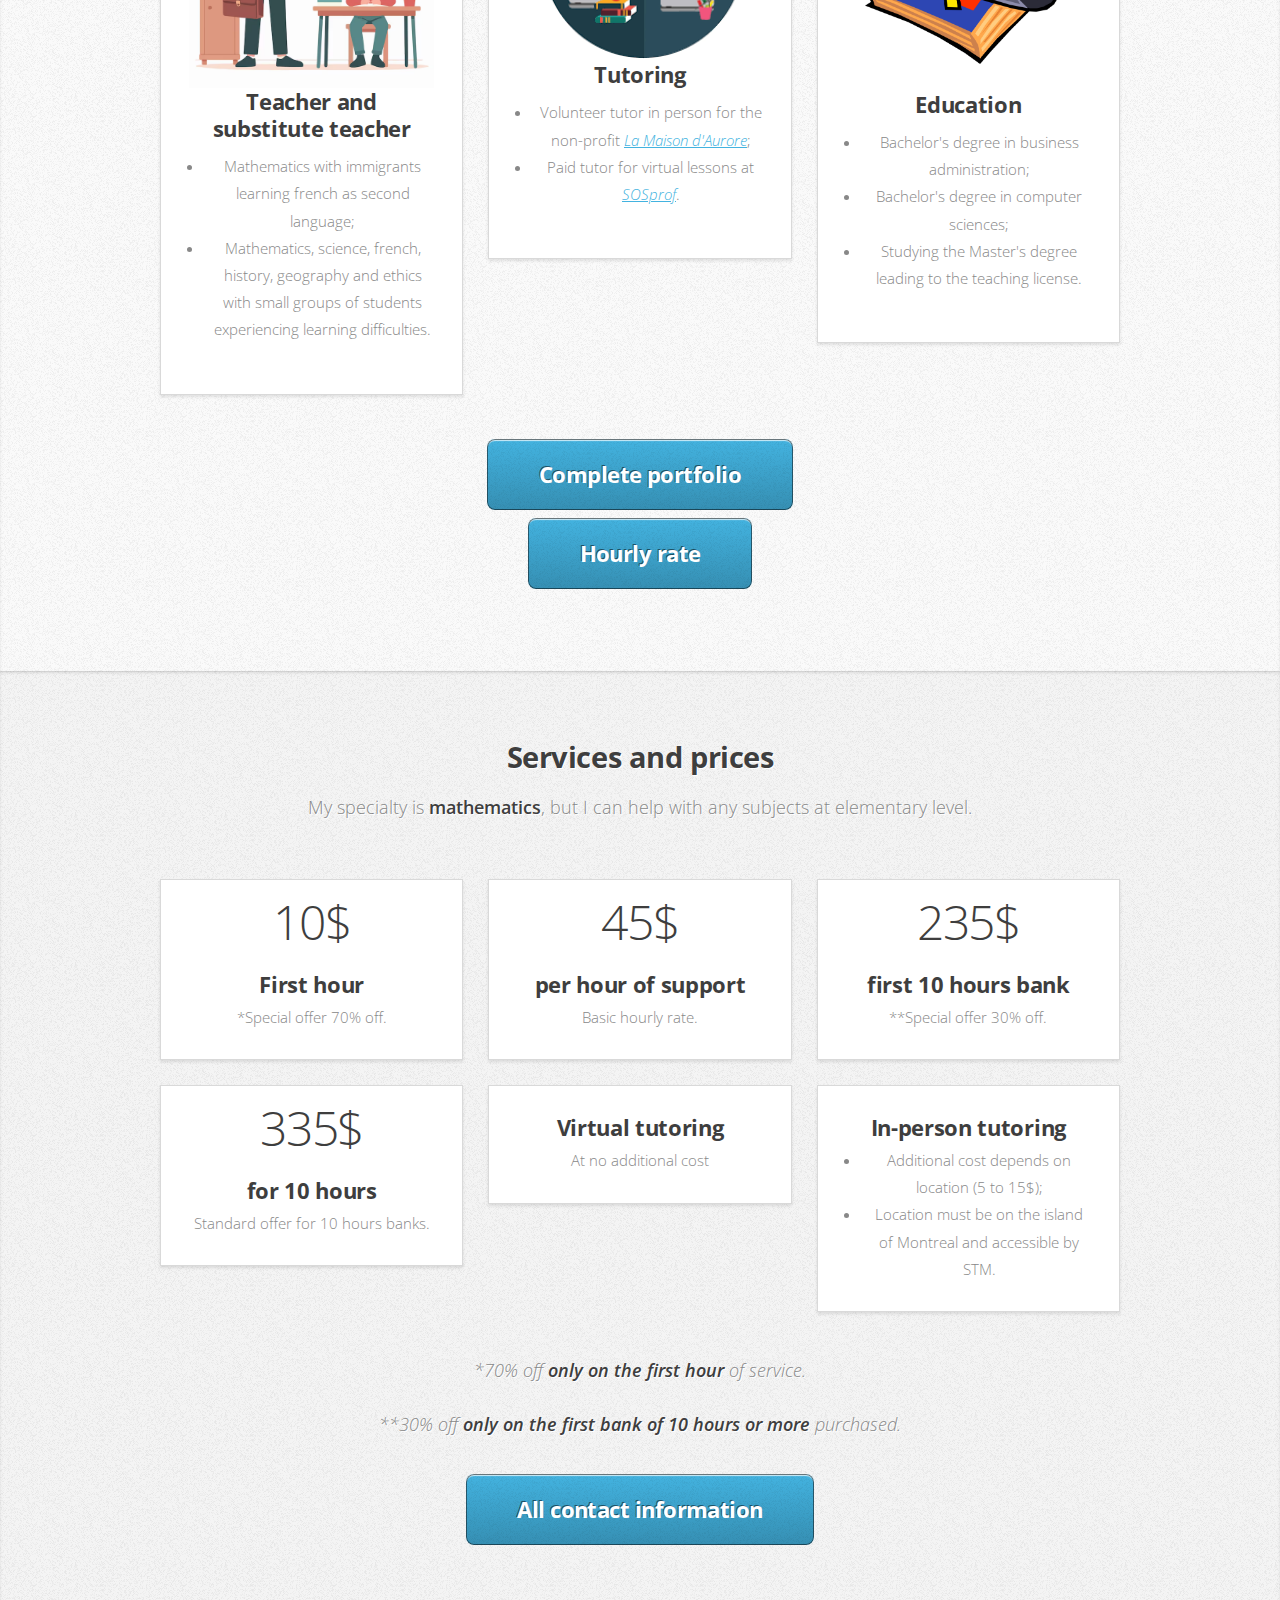
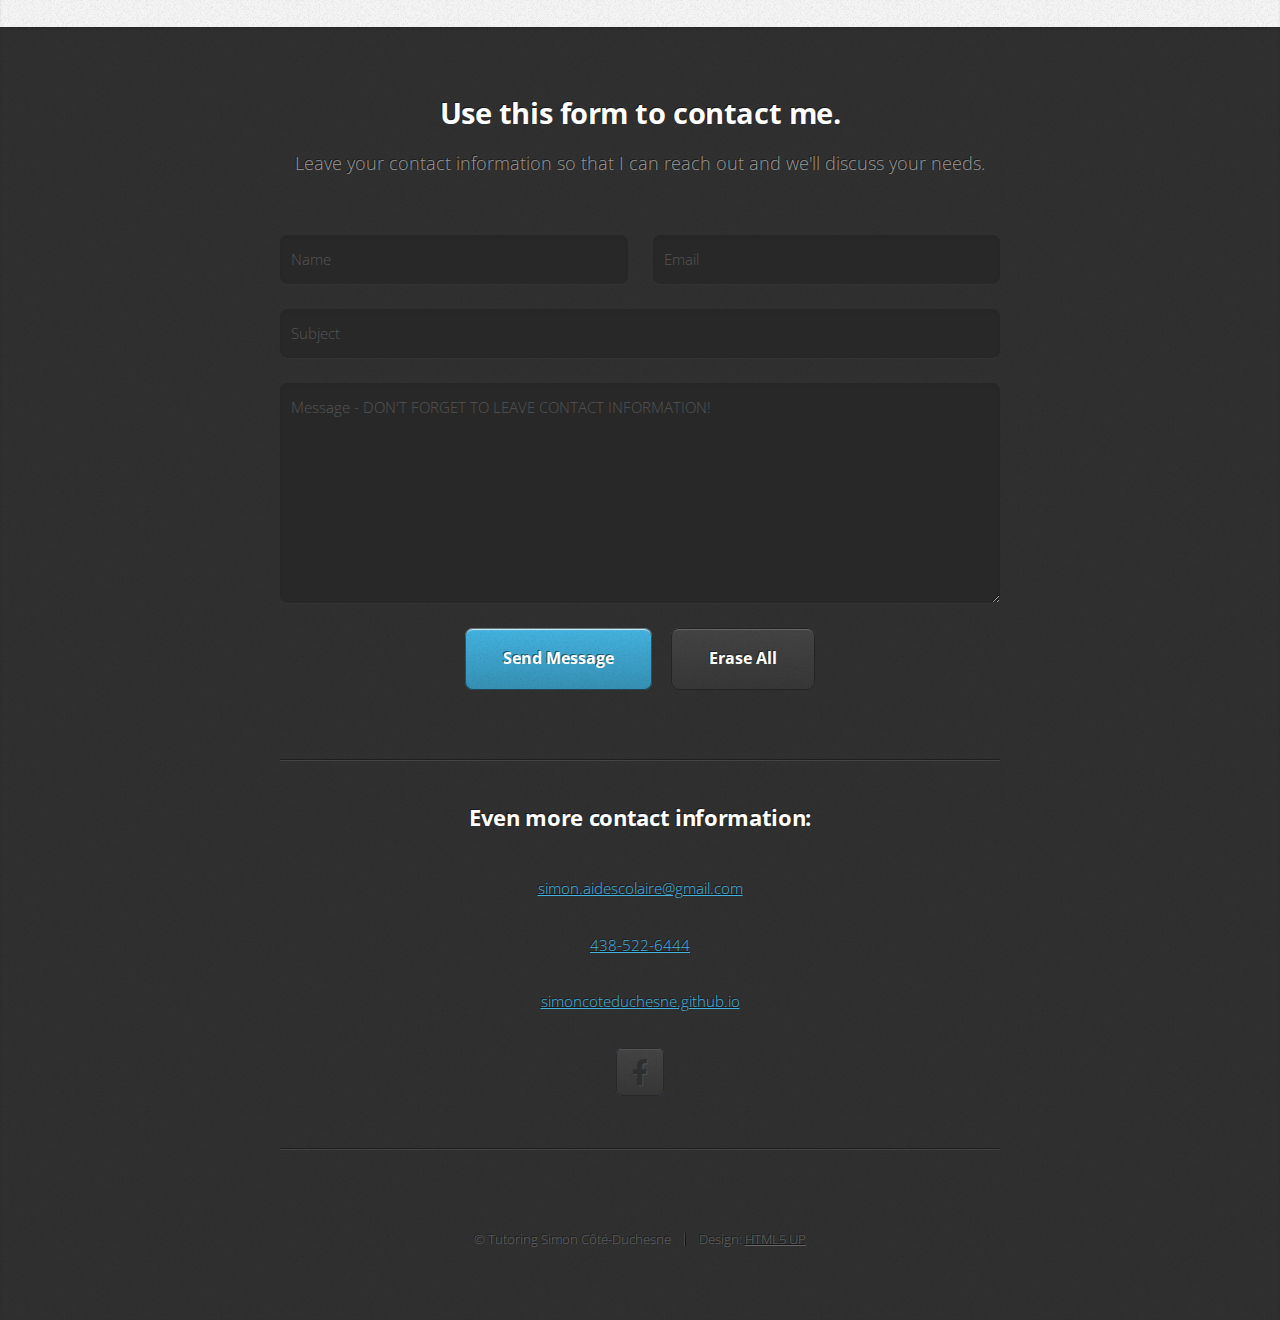
==== commit bd3996b9: "2025 portrait update" ====
--- a/index_eng.html
+++ b/index_eng.html
@@ -36,7 +36,7 @@
 							<header>
 								<h1><strong>Tutoring</strong><br><br> Simon Côté-Duchesne.</h1>
 							</header>
-							<p><strong>Personnalised</strong> academic support for the best chances of <strong>success</strong>.</p>
+							<p><strong>Personalised</strong> academic support for the best chances of <strong>success</strong>.</p>
 							<a href="tel:1-438-522-6444" class="button large scrolly">&#9990; Call now</a>
 							<br><a href="mailto:simon.aidescolaire@gmail.com" class="button large scrolly">&#9993; Send an email</a>
 							<br><a href="#tutor" class="button large scrolly">Tutor presentation</a>
--- a/assets/css/main.css
+++ b/assets/css/main.css
@@ -1655,7 +1655,7 @@
 
 			.image.centered img {
 				margin: 0 auto;
-				width: auto;
+				width: 50%;
 			}
 
 /* Button */
